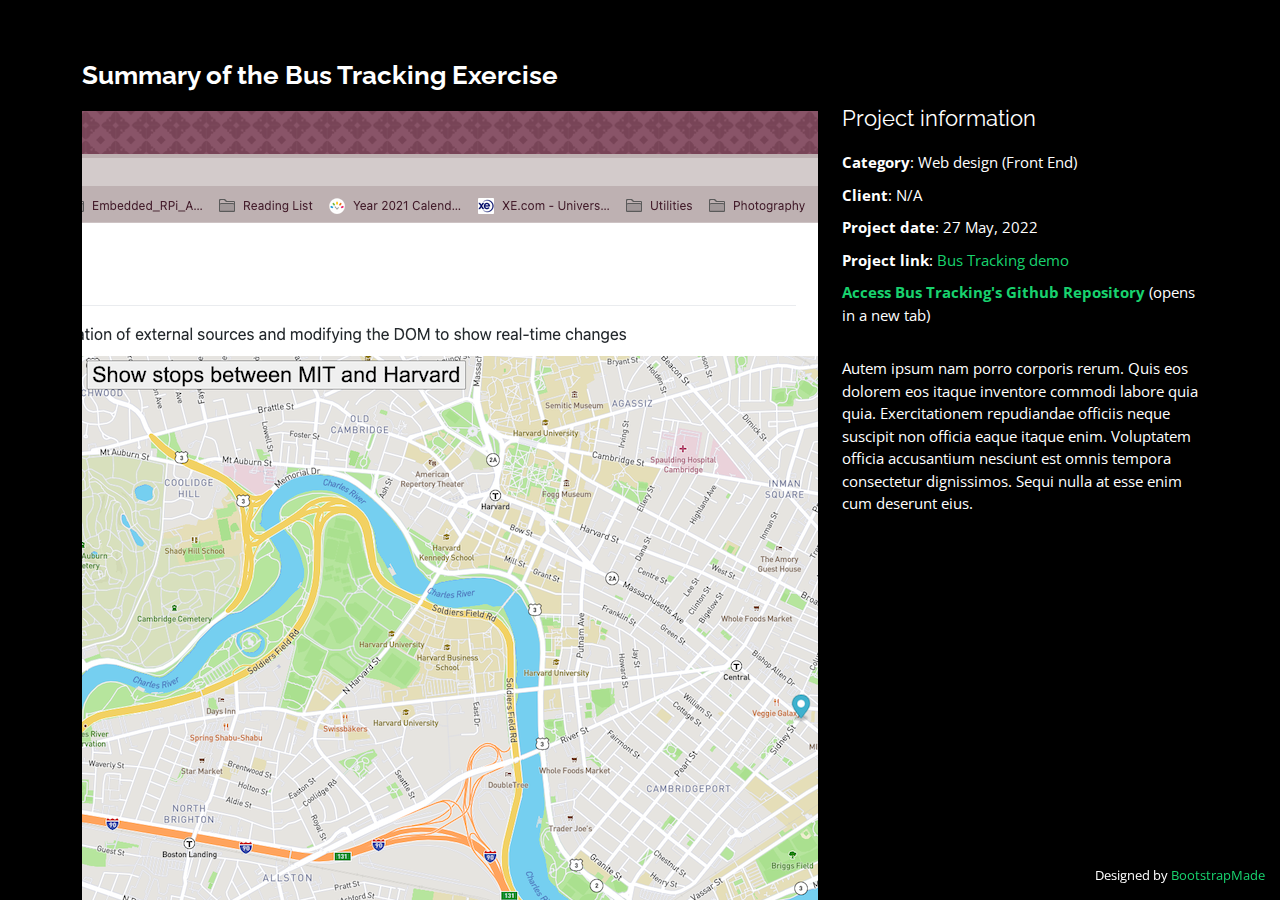
==== bustracking_summary.html @ d616b853 "Final version ready for the 27th of May" ====
<!DOCTYPE html>
<html lang="en">

<head>
  <meta charset="utf-8">
  <meta content="width=device-width, initial-scale=1.0" name="viewport">

  <title>Portfolio Details - Personal Bootstrap Template</title>
  <meta content="" name="description">
  <meta content="" name="keywords">

  <!-- Favicons -->
  <link href="assets/img/myimgs/isandex_favicon.png" rel="icon">
  <link href="assets/img/myimgs/isandex_favicon.png" rel="apple-touch-icon">

  <!-- Google Fonts -->
  <link href="https://fonts.googleapis.com/css?family=Open+Sans:300,300i,400,400i,600,600i,700,700i|Raleway:300,300i,400,400i,500,500i,600,600i,700,700i|Poppins:300,300i,400,400i,500,500i,600,600i,700,700i" rel="stylesheet">

  <!-- Vendor CSS Files -->
  <link href="assets/vendor/bootstrap/css/bootstrap.min.css" rel="stylesheet">
  <link href="assets/vendor/bootstrap-icons/bootstrap-icons.css" rel="stylesheet">
  <link href="assets/vendor/boxicons/css/boxicons.min.css" rel="stylesheet">
  <link href="assets/vendor/glightbox/css/glightbox.min.css" rel="stylesheet">
  <link href="assets/vendor/remixicon/remixicon.css" rel="stylesheet">
  <link href="assets/vendor/swiper/swiper-bundle.min.css" rel="stylesheet">

  <!-- Template Main CSS File -->
  <link href="assets/css/style.css" rel="stylesheet">

  <!-- =======================================================
  * Template Name: Personal - v4.7.0
  * Template URL: https://bootstrapmade.com/personal-free-resume-bootstrap-template/
  * Author: BootstrapMade.com
  * License: https://bootstrapmade.com/license/
  * Modified by Jose L. Ulloa - May 2022
  ======================================================== -->
</head>

<body>

  <main id="main">

    <!-- ======= Portfolio Details ======= -->
    <div id="portfolio-details" class="portfolio-details">
      <div class="container">

        <div class="row">

          <div class="col-lg-8">
            <h2 class="portfolio-title">Summary of the Bus Tracking Exercise</h2>

            <div class="portfolio-details-slider swiper">
              <div class="swiper-wrapper align-items-center">

                <div class="swiper-slide">
                  <img src="assets/img/portfolio/bustracking.png" alt="">
                </div>

                <div class="swiper-slide">
                  <img src="assets/img/portfolio/bustracking-2.png" alt="">
                </div>

                <div class="swiper-slide">
                  <img src="assets/img/portfolio/bustracking-3.png" alt="">
                </div>

              </div>
              <div class="swiper-pagination"></div>
            </div>

          </div>

          <div class="col-lg-4 portfolio-info">
            <h3>Project information</h3>
            <ul>
              <li><strong>Category</strong>: Web design (Front End)</li>
              <li><strong>Client</strong>: N/A</li>
              <li><strong>Project date</strong>: 27 May, 2022</li>
              <li><strong>Project link</strong>: <a href="https://jlulloaa.github.io/bustracking">Bus Tracking demo</a></li>
              <li><strong><a href="https://github.com/jlulloaa/bustracking" target="_blank">Access Bus Tracking's Github Repository</a></strong> (opens in a new tab)</li>
            </ul>

            <p>
              Autem ipsum nam porro corporis rerum. Quis eos dolorem eos itaque inventore commodi labore quia quia. Exercitationem repudiandae officiis neque suscipit non officia eaque itaque enim. Voluptatem officia accusantium nesciunt est omnis tempora consectetur dignissimos. Sequi nulla at esse enim cum deserunt eius.
            </p>
          </div>

        </div>

      </div>
    </div><!-- End Portfolio Details -->

  </main><!-- End #main -->

  <div class="credits">
    <!-- All the links in the footer should remain intact. -->
    <!-- You can delete the links only if you purchased the pro version. -->
    <!-- Licensing information: https://bootstrapmade.com/license/ -->
    <!-- Purchase the pro version with working PHP/AJAX contact form: https://bootstrapmade.com/personal-free-resume-bootstrap-template/ -->
    Designed by <a href="https://bootstrapmade.com/">BootstrapMade</a>
  </div>

  <!-- Vendor JS Files -->
  <script src="assets/vendor/purecounter/purecounter.js"></script>
  <script src="assets/vendor/bootstrap/js/bootstrap.bundle.min.js"></script>
  <script src="assets/vendor/glightbox/js/glightbox.min.js"></script>
  <script src="assets/vendor/isotope-layout/isotope.pkgd.min.js"></script>
  <script src="assets/vendor/swiper/swiper-bundle.min.js"></script>
  <script src="assets/vendor/waypoints/noframework.waypoints.js"></script>
  <!-- <script src="assets/vendor/php-email-form/validate.js"></script> -->

  <!-- Template Main JS File -->
  <script src="assets/js/main.js"></script>

</body>

</html>
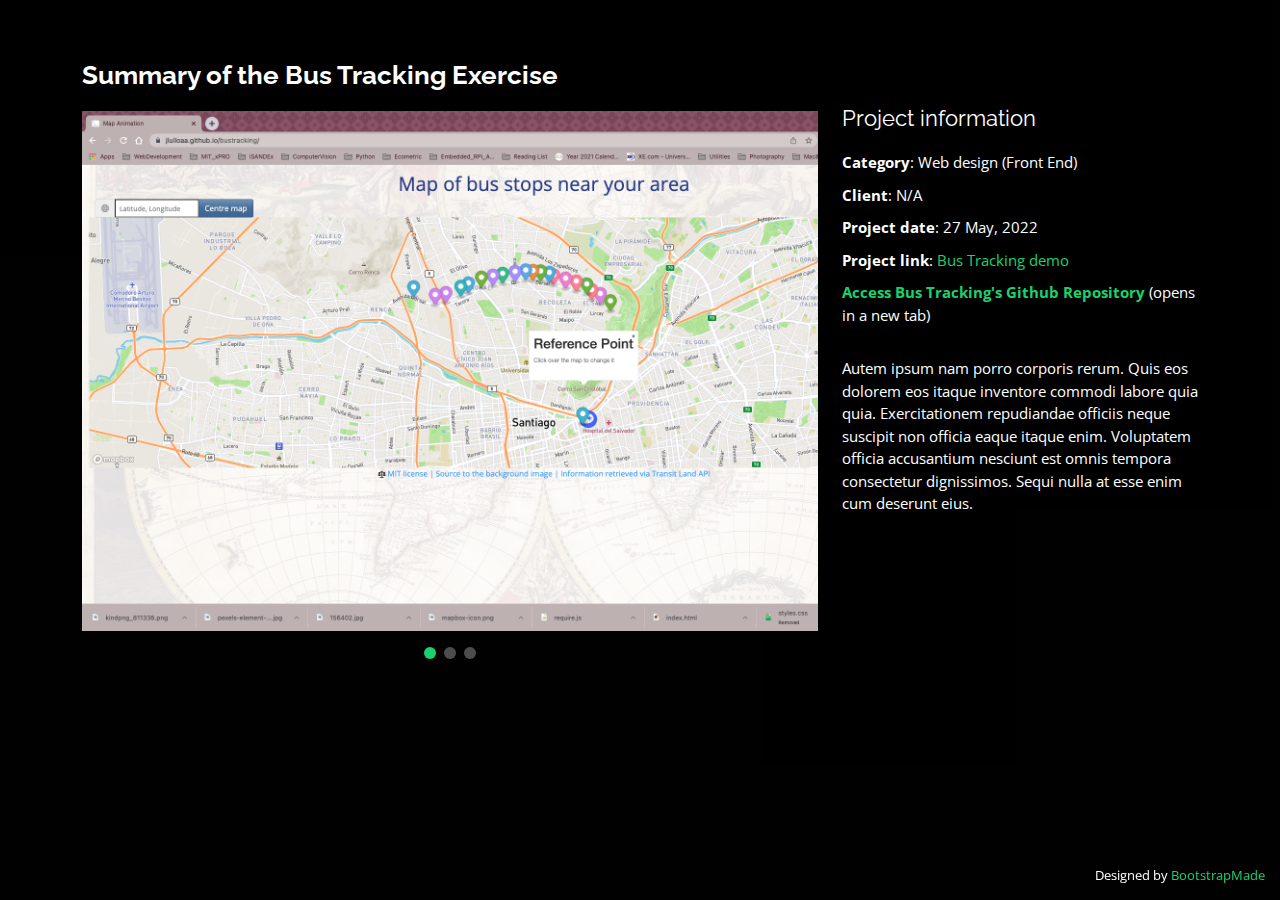
==== commit 34a048f0: "Minor adjustments based on portfolio updates" ====
--- a/bustracking_summary.html
+++ b/bustracking_summary.html
@@ -53,15 +53,15 @@
               <div class="swiper-wrapper align-items-center">
 
                 <div class="swiper-slide">
-                  <img src="assets/img/portfolio/bustracking.png" alt="">
+                  <img src="assets/img/portfolio/bustracking-4.png" alt="" height="520px">
                 </div>
 
                 <div class="swiper-slide">
-                  <img src="assets/img/portfolio/bustracking-2.png" alt="">
+                  <img src="assets/img/portfolio/bustracking-5.png" alt="" height="520px">
                 </div>
 
                 <div class="swiper-slide">
-                  <img src="assets/img/portfolio/bustracking-3.png" alt="">
+                  <img src="assets/img/portfolio/bustracking-6.png" alt="" height="520px">
                 </div>
 
               </div>
--- a/assets/css/style.css
+++ b/assets/css/style.css
@@ -302,7 +302,7 @@
   padding-bottom: 45px;
 }
 section .container {
-  background: rgba(0, 0, 0, 0.9);
+  background: rgba(0, 0, 0, 0.8);
   padding: 30px;
 }
 @media (max-width: 768px) {
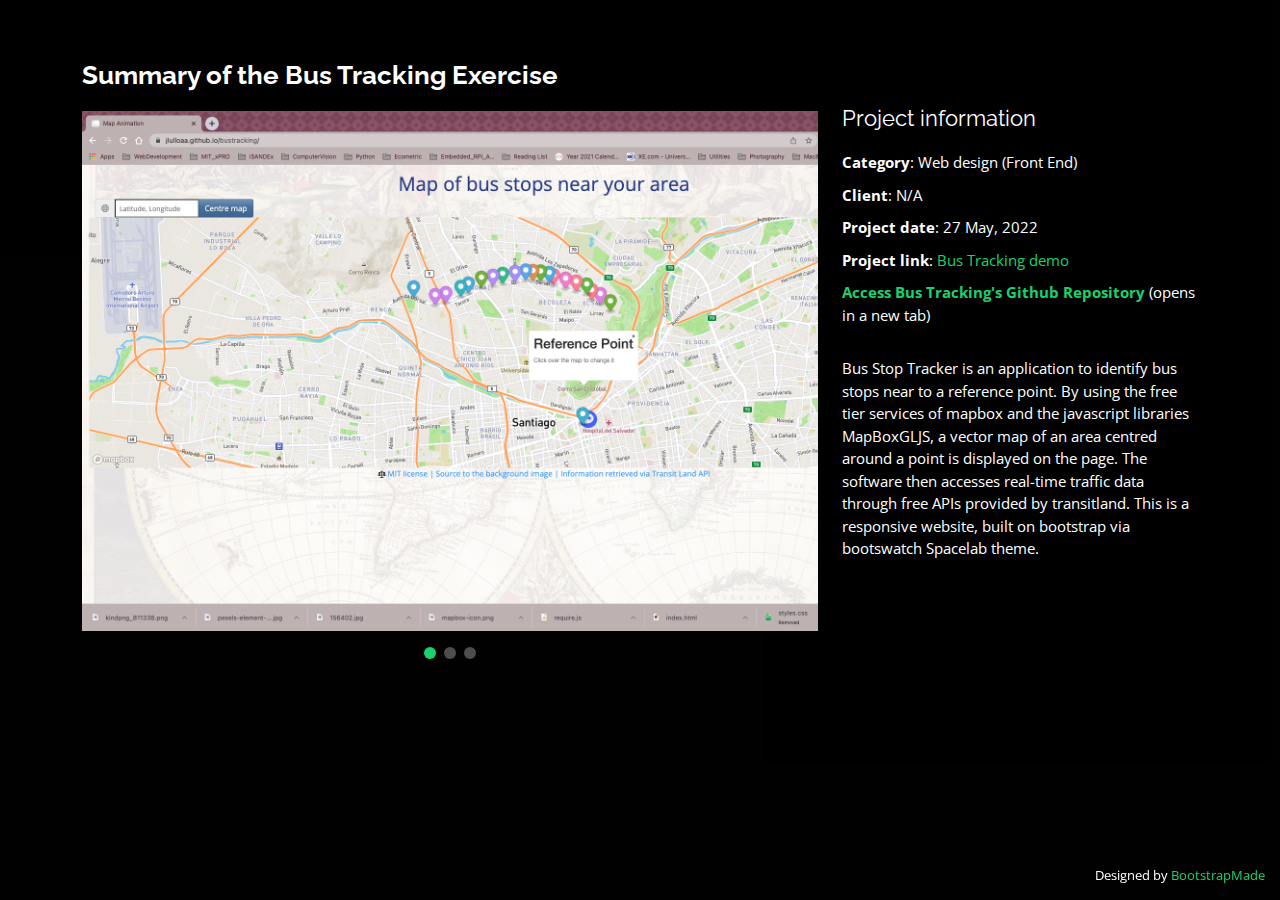
==== commit 13770e29: "adding a brief summary to each project in the portfolio section" ====
--- a/bustracking_summary.html
+++ b/bustracking_summary.html
@@ -81,7 +81,7 @@
             </ul>
 
             <p>
-              Autem ipsum nam porro corporis rerum. Quis eos dolorem eos itaque inventore commodi labore quia quia. Exercitationem repudiandae officiis neque suscipit non officia eaque itaque enim. Voluptatem officia accusantium nesciunt est omnis tempora consectetur dignissimos. Sequi nulla at esse enim cum deserunt eius.
+              Bus Stop Tracker is an application to identify bus stops near to a reference point. By using the free tier services of mapbox and the javascript libraries MapBoxGLJS, a vector map of an area centred around a point is displayed on the page. The software then accesses real-time traffic data through free APIs provided by transitland. This is a responsive website, built on bootstrap via bootswatch Spacelab theme.
             </p>
           </div>
 
